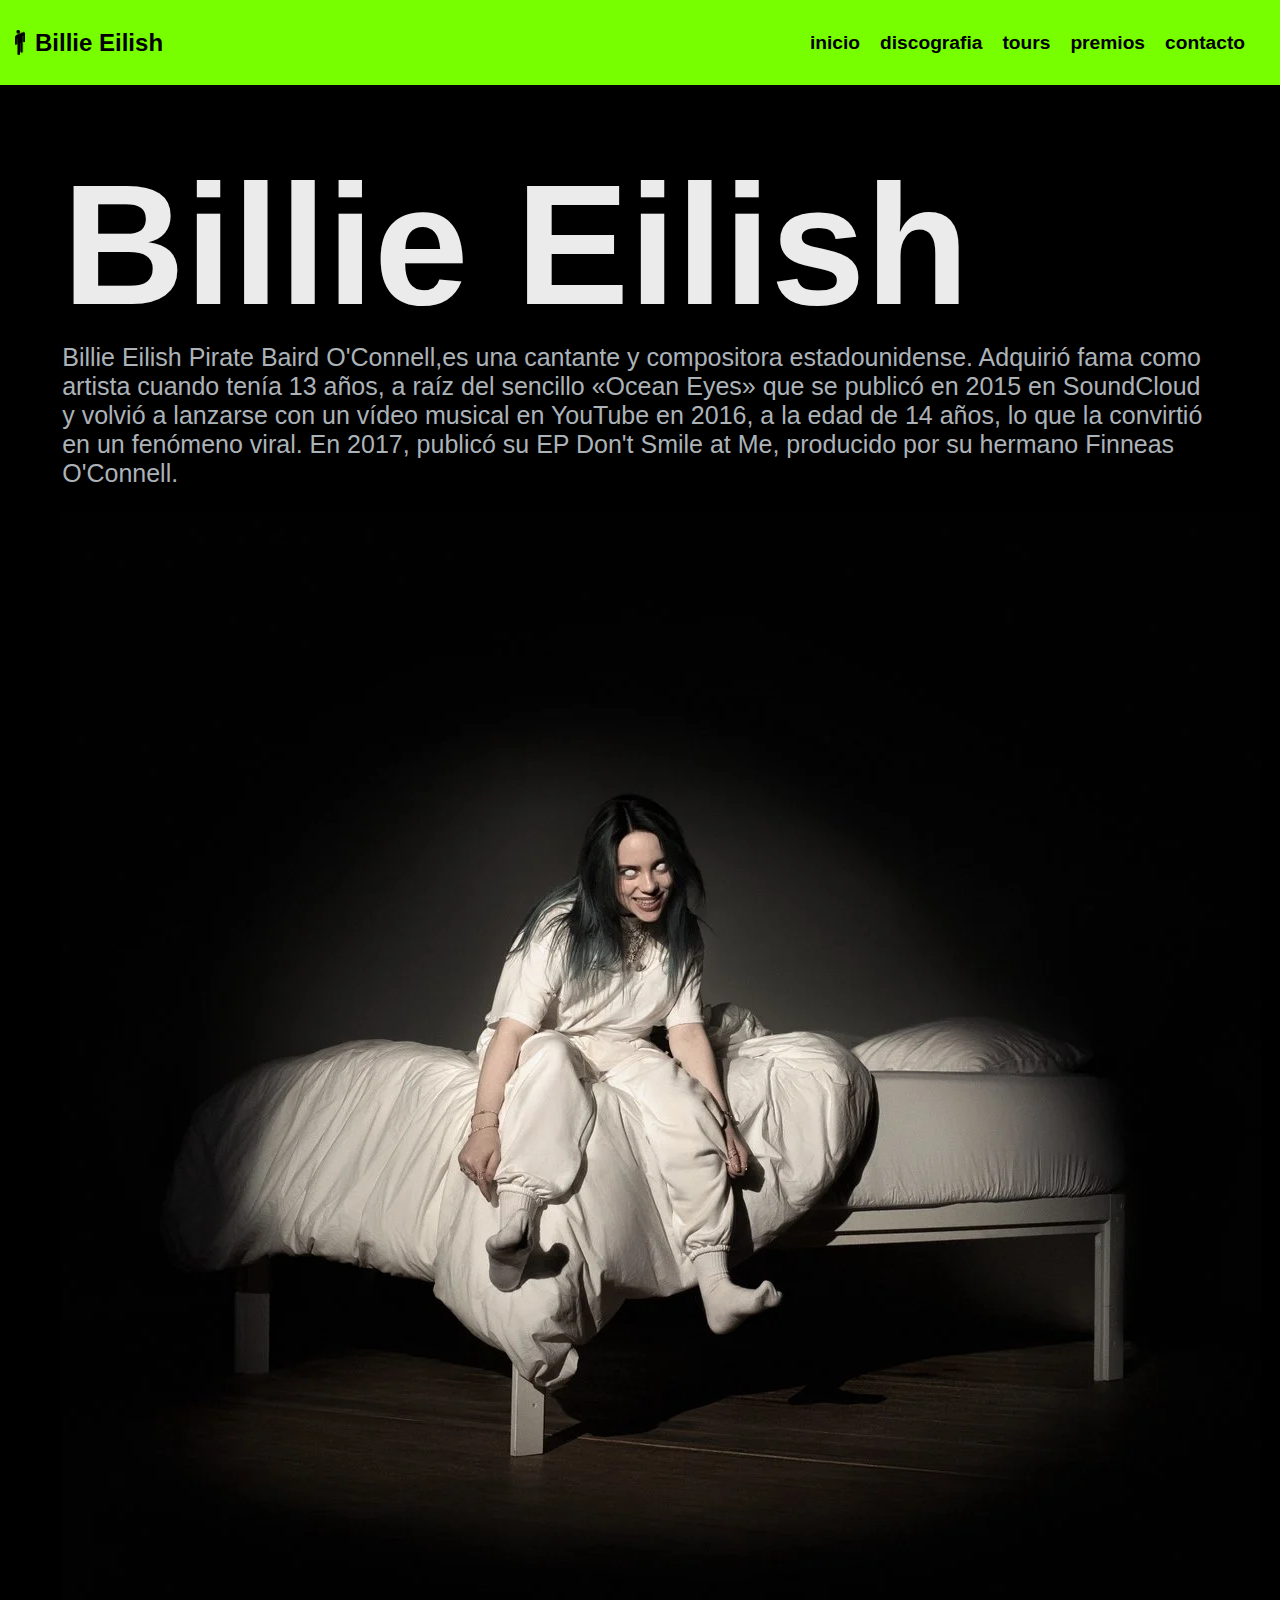
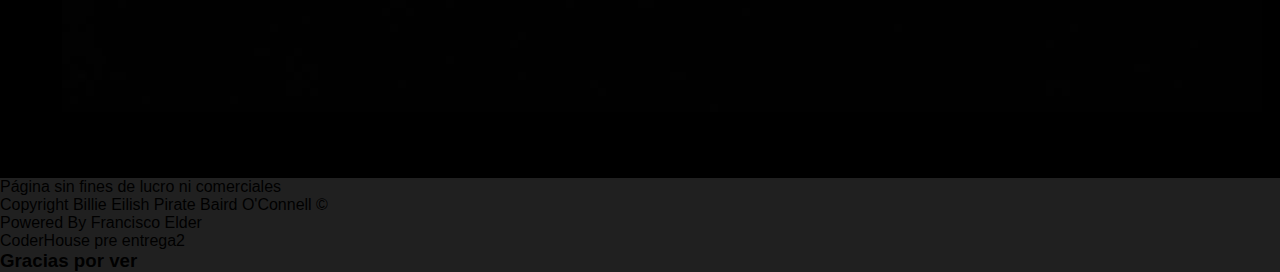
==== index.html @ fbb0ac87 "preentrega2" ====
<!DOCTYPE html>
<html lang="en">
<head>
  <meta charset="UTF-8">
  <meta http-equiv="X-UA-Compatible" content="IE=edge">
  <meta name="viewport" content="width=device-width, initial-scale=1.0">
  <link href="https://cdn.jsdelivr.net/npm/bootstrap@5.2.2/dist/css/bootstrap.min.css" rel="stylesheet" integrity="sha384-Zenh87qX5JnK2Jl0vWa8Ck2rdkQ2Bzep5IDxbcnCeuOxjzrPF/et3URy9Bv1WTRi" crossorigin="anonymous">
  <link rel="stylesheet" href="css/estilos.css">
  <link rel="icon" href="img/favicon-16x16.png">
  <title>Billie Eilish</title>
</head>
<body>
  <header>
    <div class="contenedorheader">
      <a href="index.html" class="logo">
      <img src="img/logo.webp" alt="logo billie" class="logo">
      <h2>Billie Eilish</h2>
      </a>
    </div>
    <nav>
        <ul>
            <li>
                <a href="index.html" class="nav-link" id="home">inicio</a>
            </li>
            <li>
                <a href="html/discografia.html" class="nav-link" id="discografia">discografia</a>
            </li>
            <li>
                <a href="html/tours.html" class="nav-link" id="tours">tours</a>
            </li>
            <li>
                <a href="html/premios.html" class="nav-link" id="premios">premios</a>
            </li>
            <li>
                <a href="html/contacto.html" class="nav-link" id="contacto">contacto</a>
            </li>
        </ul>
    </nav>
</header>
<main>

  <div class="containter joya">
    
    
    <div class="row">
      
      <div class="col-lg-5">
        <h1 class="texto-billie">Billie Eilish</h1>
       <p class="texto-billie">Billie Eilish Pirate Baird O'Connell,es una cantante y compositora estadounidense. Adquirió fama como artista cuando tenía 13 años, a raíz del sencillo «Ocean Eyes» que se publicó en 2015 en SoundCloud y volvió a lanzarse con un vídeo musical en YouTube en 2016, a la edad de 14 años, lo que la convirtió en un fenómeno viral. En 2017, publicó su EP Don't Smile at Me, producido por su hermano Finneas O'Connell.</p>
      </div>
      <div class="col-lg-7">
        <img src="img/billie-eilish.webp" alt="" class="img-fluid">
      </div>
      

    
    
    
    </div>
  </div>

</main>
<footer>
  
  <div class="container-fluid contenedorfooter">
    <div class="row p-5 ">
      <div class="col-xs-12 col-md-6">
        <p class="h6 text-white text-center">Página sin fines de lucro ni comerciales</p>
        <p class="h6 text-white text-center">Copyright Billie Eilish Pirate Baird O'Connell ©</p>
      </div>
      <div class="col-xs-12 col-md-6">
        <p class="h6 text-white text-center">Powered By Francisco Elder</p>
        <p class="h6 text-white text-center">CoderHouse pre entrega2</p>
      </div>
    </div>
    <div class="row">
      <div class="col-xs-12">
        <h3 class="text-center text-white">Gracias por ver</h3>
      </div>
    </div>
  </div>

</footer>
<script src="https://cdn.jsdelivr.net/npm/bootstrap@5.2.2/dist/js/bootstrap.bundle.min.js" integrity="sha384-OERcA2EqjJCMA+/3y+gxIOqMEjwtxJY7qPCqsdltbNJuaOe923+mo//f6V8Qbsw3" crossorigin="anonymous"></script>
</body>
</html>
---- css/estilos.css ----
*{
    margin: 0px;
    padding: 0px;
}
body{
    font-family: sans-serif;
    margin: 0;
    background-color: rgb(0, 0, 0);
}
header{
    display: flex;
    justify-content: space-between;
    align-items: center;
    min-height: 55px;
    background-color:rgb(119, 255, 0);
    padding: 15px;
    
}

.logo{
    display: flex;
    align-items: center;
}
.logo img{
    width: 10px;
    margin-right: 10px;    
}
.logo h2:hover{color: white;}

header a{
    text-decoration: none;
    color:rgb(0, 0, 0);
}

nav a{
    font-weight: 900;
    padding-right: 10px;
      
}
nav li:hover{
    color: white;
    transition: all 50ms;
}
nav ul{
    display: flex;
    list-style: none;
    margin-bottom: 0px;
    
}
nav li{
    text-decoration: none;
    margin-right: 10px;
    font-size: larger;
    
}
main{
    margin: 3%;
}
.contenedorfooter div{
    background-color: rgb(32, 32, 32);

}
/*inicio*/
.joya div{
    padding: 1%;
    
}
.joya div h1{
    font-size: 170px;
    color:rgb(235, 235, 235);
}
.joya div p{
    font-size: 25px;
    color: rgb(172, 179, 184);
}
.joya{
    background-color:black ;
}
/*fin de inicio*/
/*discografia*/
.textodiscografia h2{
    color:rgb(235, 235, 235) ;
    font-size: 50px;
}
.textodiscografia p{
    color: rgb(172, 179, 184) ;
    font-size: 20px;
}
.contenedorcanciones{
    display: flex;
    justify-content: space-between;
   
}
/*fin de discografia*/
/*Tours*/
.tarjetas{
    display: flex;
    flex-direction: row;
    flex-wrap: wrap;
    justify-content: space-evenly;
    
    
}
.card-body{
  display: flex;
  flex-direction: column;
  
}

.lollapalooza {
    background-color: rgb(119, 255, 0);
}
.lollapalooza img{
    width: auto;
    height: auto;
    margin: 3%;
    background-color: white;
    
}
/*fin de tours*/
/*formulario*/
.form{
    background-color: white;
}
/*fin de formulario*/
/*premios*/




/*fin de premios*/


@media (max-width:700px){
    header{
        flex-direction: column;
    }
    /*inicio*/
    .joya div h1{
        font-size: 85px;
    }
    .joya div p{
        font-size: 15px;
    }
    .joya div{
        padding: 3%;
    }
    /*fin de inicio*/
    /*discografia*/
    .contenedorcanciones{
        flex-direction: column;
        justify-content: center;
       
    }
    .contenedorcanciones iframe{
        width: 90%;
     
    }
    /*fin de discografia*/
    /*tours*/
    .tarjetas{
        justify-content: center;
    }
    /*fin de tours*/

}
@media (max-width:400px){
    nav ul{
        flex-direction: column;
    }
    /*inicio*/
    .joya div h1{
        font-size: 85px;
    }
    .joya div p{
        font-size: 15px;
    }
    .joya div{
        padding: 3%;
    }
    /*fin de inicio*/

}
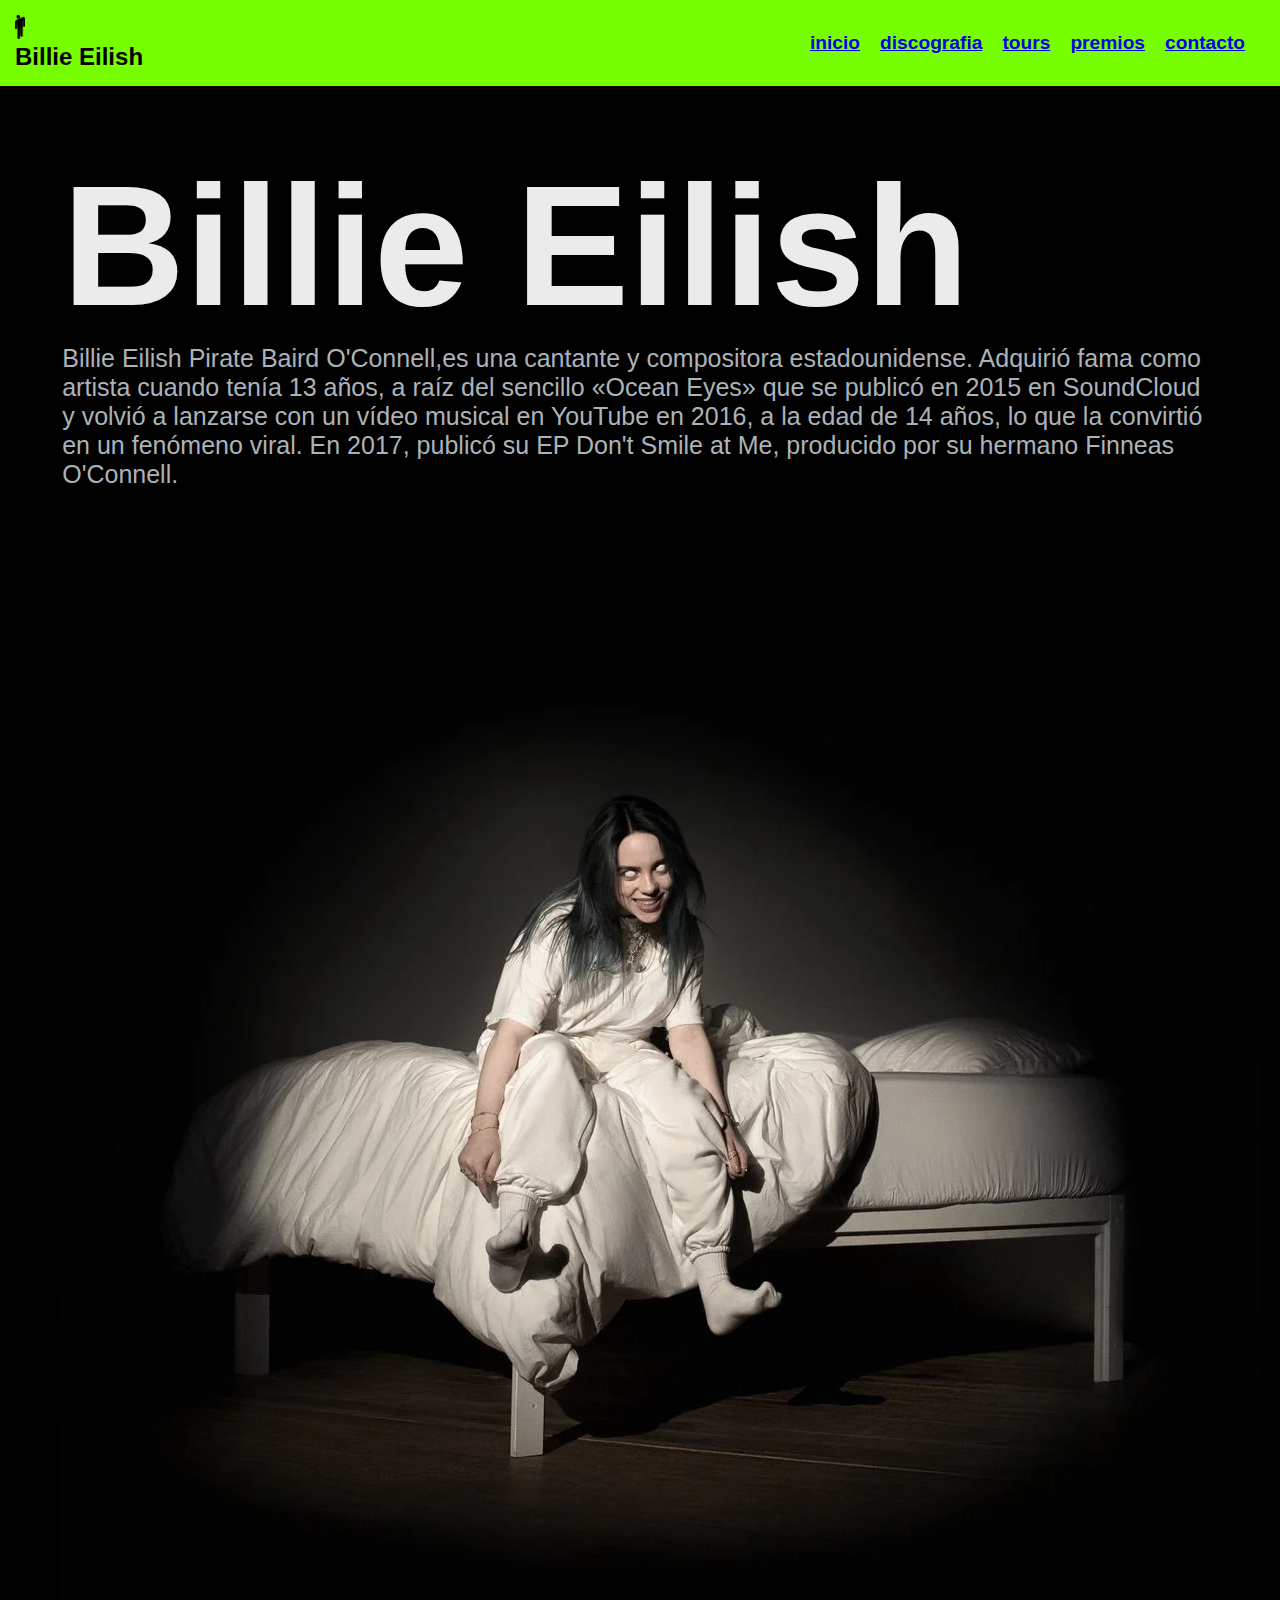
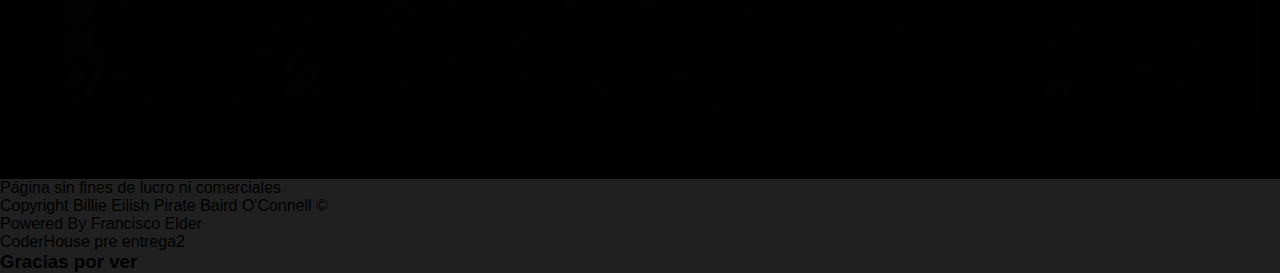
==== commit a2b26498: "first commit" ====
--- a/index.html
+++ b/index.html
@@ -5,7 +5,7 @@
   <meta http-equiv="X-UA-Compatible" content="IE=edge">
   <meta name="viewport" content="width=device-width, initial-scale=1.0">
   <link href="https://cdn.jsdelivr.net/npm/bootstrap@5.2.2/dist/css/bootstrap.min.css" rel="stylesheet" integrity="sha384-Zenh87qX5JnK2Jl0vWa8Ck2rdkQ2Bzep5IDxbcnCeuOxjzrPF/et3URy9Bv1WTRi" crossorigin="anonymous">
-  <link rel="stylesheet" href="css/estilos.css">
+  <link rel="stylesheet" href="css/styles.css">
   <link rel="icon" href="img/favicon-16x16.png">
   <title>Billie Eilish</title>
 </head>
--- a/css/styles.css
+++ b/css/styles.css
@@ -0,0 +1,188 @@
+header {
+  display: flex;
+  justify-content: space-between;
+  align-items: center;
+  min-height: 55px;
+  background-color: rgb(119, 255, 0);
+  padding: 15px;
+}
+header div {
+  display: flex;
+  align-items: center;
+}
+header div img {
+  width: 10px;
+  margin-right: 10px;
+}
+header div h2:hover {
+  color: white;
+}
+header div a {
+  text-decoration: none;
+  color: rgb(0, 0, 0);
+}
+header nav a {
+  font-weight: 900;
+  padding-right: 10px;
+}
+header nav ul {
+  display: flex;
+  list-style: none;
+  margin-bottom: 0px;
+}
+header nav ul li {
+  text-decoration: none;
+  margin-right: 10px;
+  font-size: larger;
+}
+header nav ul li:hover {
+  color: white;
+  transition: all 50ms;
+}
+
+.contenedorfooter div {
+  background-color: rgb(32, 32, 32);
+}
+
+* {
+  margin: 0px;
+  padding: 0px;
+}
+
+body {
+  font-family: sans-serif;
+  margin: 0;
+  background-color: rgb(0, 0, 0);
+}
+body main {
+  margin: 3%;
+}
+
+/*inicio*/
+.joya div {
+  padding: 1%;
+}
+.joya div h1 {
+  font-size: 170px;
+  color: rgb(235, 235, 235);
+}
+.joya div p {
+  font-size: 25px;
+  color: rgb(172, 179, 184);
+}
+
+/*fin de inicio*/
+.textodiscografia h2 {
+  color: rgb(235, 235, 235);
+  font-size: 50px;
+}
+.textodiscografia p {
+  color: rgb(172, 179, 184);
+  font-size: 20px;
+}
+
+.contenedorcanciones {
+  display: flex;
+  justify-content: space-between;
+}
+
+.textotours h2 {
+  color: rgb(235, 235, 235);
+  font-size: 50px;
+}
+.textotours p {
+  color: rgb(172, 179, 184);
+  font-size: 20px;
+}
+
+.tarjetas {
+  display: flex;
+  flex-direction: row;
+  flex-wrap: wrap;
+  justify-content: space-evenly;
+}
+
+.card-body {
+  display: flex;
+  flex-direction: column;
+}
+
+.lollapalooza {
+  background-color: rgb(119, 255, 0);
+}
+.lollapalooza img {
+  width: auto;
+  height: auto;
+  margin: 3%;
+  background-color: white;
+}
+
+.textopremios h2 {
+  color: rgb(235, 235, 235);
+  font-size: 50px;
+}
+.textopremios p {
+  color: rgb(172, 179, 184);
+  font-size: 20px;
+}
+
+.textocontacto h2 {
+  color: rgb(235, 235, 235);
+  font-size: 50px;
+}
+.textocontacto p {
+  color: rgb(172, 179, 184);
+  font-size: 20px;
+}
+
+.form {
+  background-color: white;
+}
+
+/*fin de premios*/
+@media (max-width: 700px) {
+  header {
+    flex-direction: column;
+  }
+  /*inicio*/
+  .joya div h1 {
+    font-size: 85px;
+  }
+  .joya div p {
+    font-size: 15px;
+  }
+  .joya div {
+    padding: 3%;
+  }
+  /*fin de inicio*/
+  /*discografia*/
+  .contenedorcanciones {
+    flex-direction: column;
+    justify-content: center;
+  }
+  .contenedorcanciones iframe {
+    width: 90%;
+  }
+  /*fin de discografia*/
+  /*tours*/
+  .tarjetas {
+    justify-content: center;
+  }
+  /*fin de tours*/
+}
+@media (max-width: 400px) {
+  nav ul {
+    flex-direction: column;
+  }
+  /*inicio*/
+  .joya div h1 {
+    font-size: 85px;
+  }
+  .joya div p {
+    font-size: 15px;
+  }
+  .joya div {
+    padding: 3%;
+  }
+  /*fin de inicio*/
+}/*# sourceMappingURL=styles.css.map */